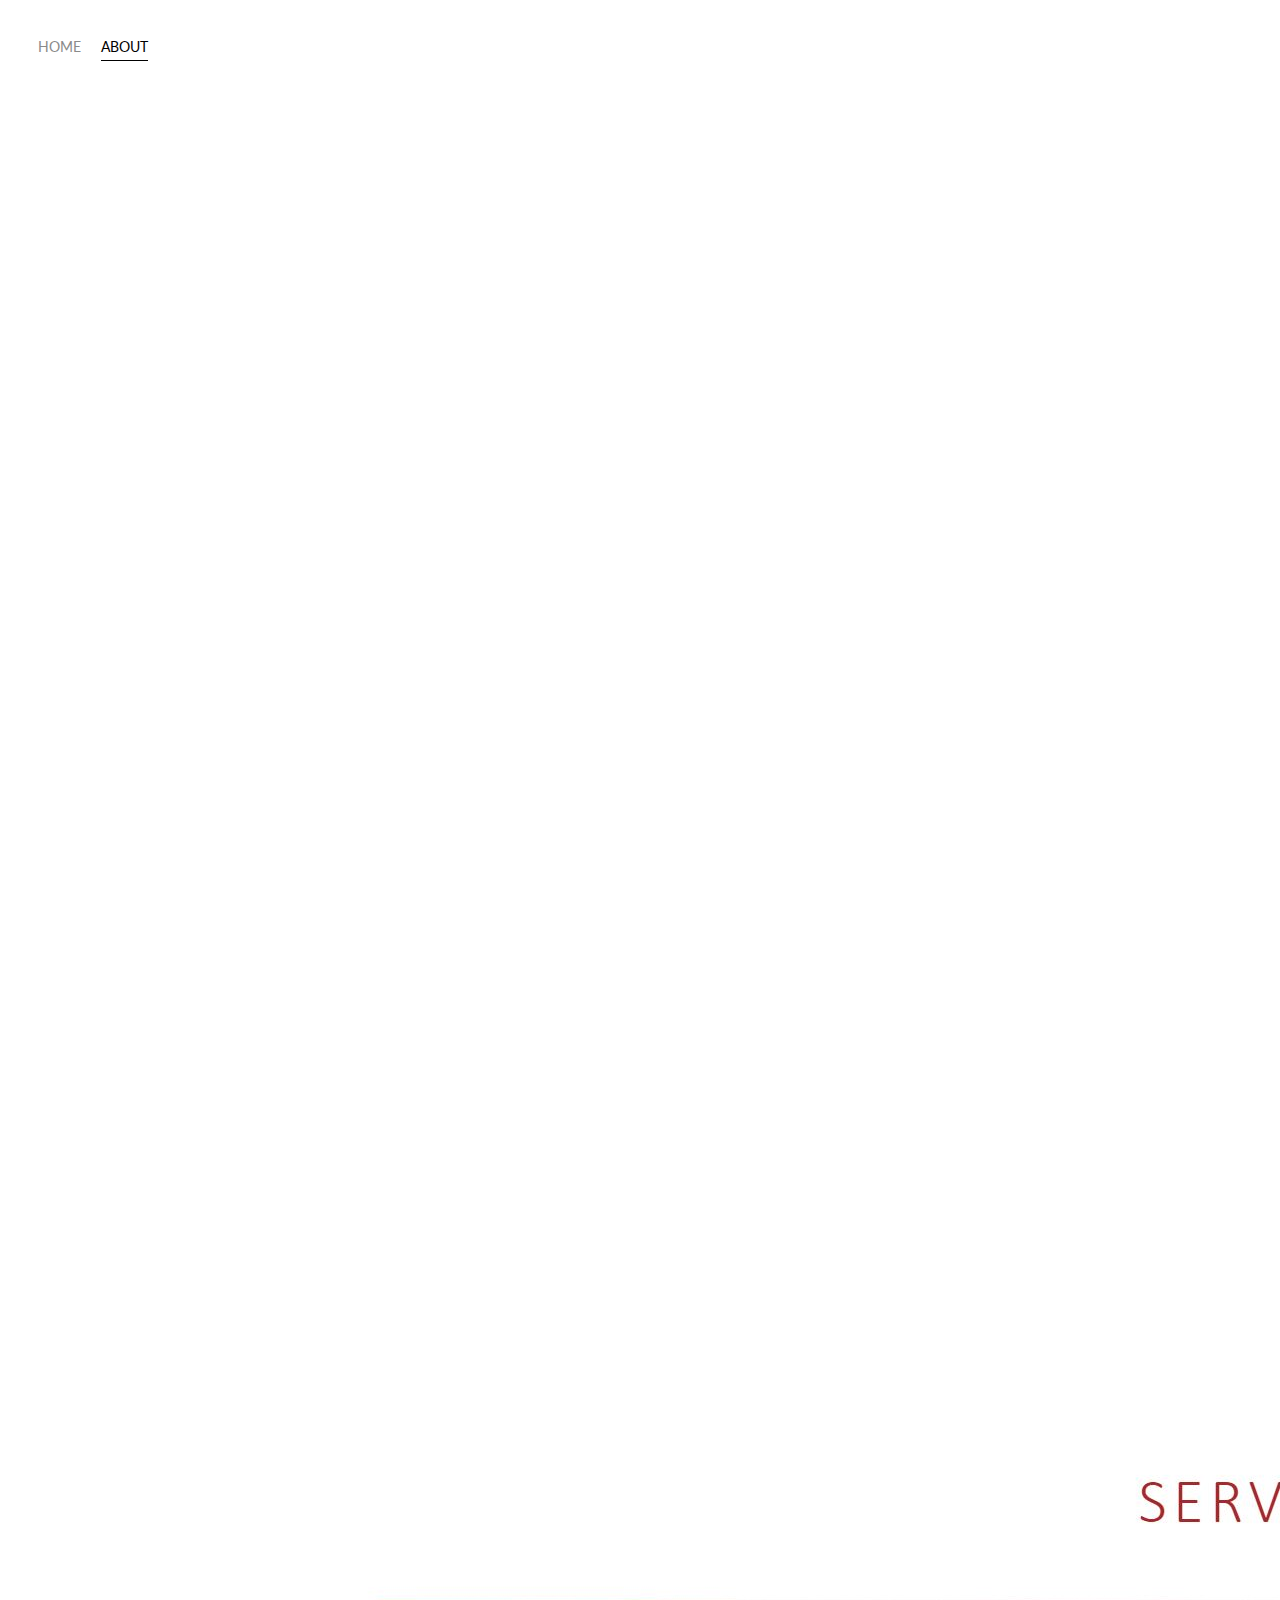
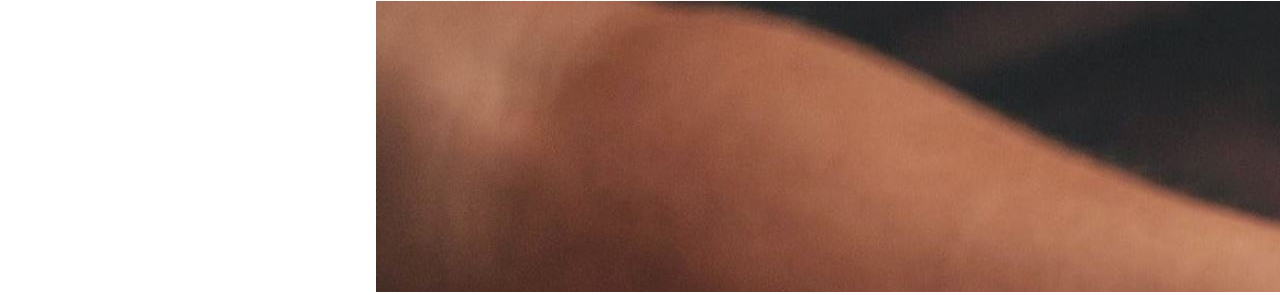
==== about.html @ 21756321 "First draft of landing page" ====
<!DOCTYPE html>
<html lang="en">
<head>
    <meta charset="UTF-8">
    <meta http-equiv="X-UA-Compatible" content="IE=edge">
    <meta name="viewport" content="width=device-width, initial-scale=1.0">
    <title>About</title>
    <link rel="preconnect" href="https://fonts.googleapis.com">
<link rel="preconnect" href="https://fonts.gstatic.com" crossorigin>
<link href="https://fonts.googleapis.com/css2?family=Lato:wght@300&display=swap" rel="stylesheet">
    <link rel="stylesheet" href="style.css">
</head>
<body>
    <div class="container">
        <div class="nav-wrapper">
            <div class="left-side">
                <div class="nav-link-wrapper">
                    <a href="index.html">Home</a>
                </div>
                <div class="nav-link-wrapper active-nav-link">
                    <a href="about.html">About</a>
                </div>
            </div>
            <div class="right-side">
                <div class="brand">
                    <div>MICHAEL BÜRGI</div>
                </div>
            </div>
        </div>

        <div class="content-wrapper">
            <div class="two-column-wrapper">
                <div class="profile-image-wrapper">
                    <img src="img/praxismans.JPG">
                </div>
                <div class="profile-content-wrapper">
                    <h1>
                        XXXXXXXXXXXXXXXXXXXXXXXXXXXXXXXX
                    </h1>
                    <p>
                        YYYYYYYYYYYYYYYYYYYYYYYYYYYYYYYYYYYYYYYYYYYYYYYYYYYYYYYY
                    </p>
                </div>
            </div>
        </div>
    </div>
</body>

</html>
---- style.css ----
/* Master styles*/
body {
  font-family: "Lato", sans-serif;
  margin: 0px;
}

.container {
  display: grid;
  grid-template-columns: 1fr;
}

/*Nav styles*/
.nav-wrapper {
  display: flex;
  justify-content: space-between;
  padding: 38px;
}

.left-side {
  display: flex;
}

.nav-wrapper > .left-side > div {
  margin-right: 20px;
  font-size: 0.9em;
  text-transform: uppercase;
}

.nav-link-wrapper {
  height: 22px;
  border-bottom: 1px solid transparent;
  transition: border-bottom 0.5s;
}

.nav-link-wrapper a {
  color: #8a8a8a;
  text-decoration: none;
  transition: color 0.5s;
}

.nav-link-wrapper:hover {
  border-bottom: 1px solid black;
}

.nav-link-wrapper a:hover {
  color: black;
}

.active-nav-link {
  border-bottom: 1px solid black;
}

.active-nav-link a {
  color: black !important;
}

/*Portfolio styles*/

.portfolio-items-wrapper {
  display: grid;
  grid-gap: 30px;
  grid-template-columns: 1fr 1fr 1fr;
}

.portfolio-item-wrapper {
  position: relative;
}

.portfolio-img-background {
  height: 300px;
  width: 100%;
  border-radius: 10px 10px 10px 10px;
  filter: grayscale(100%);
  box-shadow: 0 4px 8px 0 rgba(0, 0, 0, 0.2), 0 6px 20px 0 rgba(0, 0, 0, 0.19);
  background-size: cover;
  background-position: center;
  background-repeat: no-repeat;
}

.img-text-wrapper {
  position: absolute;
  top: 0;
  display: flex;
  flex-direction: column;
  justify-content: center;
  align-items: center;
  height: 100%;
  text-align: center;
  padding-left: 100px;
  padding-right: 100px;
}

.logo-wrapper img {
  width: 20%;
  margin-bottom: 20px;
}

.img-text-wrapper .subtitle {
  transition: 1s;
  font-weight: 600;
  color: transparent;
}

.img-text-wrapper:hover .subtitle {
  font-weight: 600;
  color: seagreen;
}

.img-darken {
  transition: 1s;
  filter: brightness(10%);
}

/*About page styles */
.two-column-wrapper {
  display: grid;
  grid-template-columns: 1fr 1fr;
}

.profile-image-wrapper img {
  width: 100;
}

.profile-content-wrapper {
  padding: 30px;
}

.profile-content-wrapper h1 {
  color: lightseagreen;
}
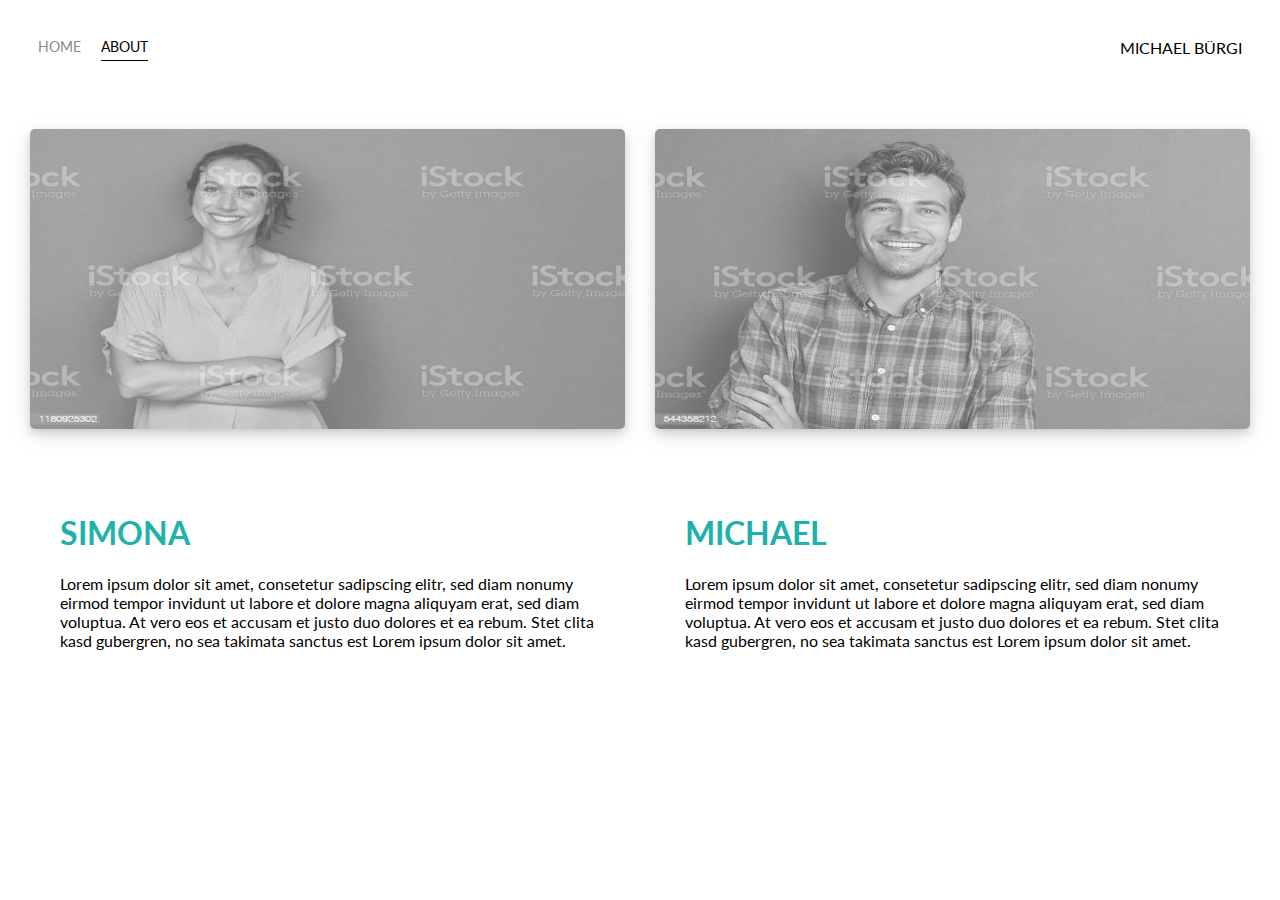
==== commit f2de7cb5: "Completed About page" ====
--- a/about.html
+++ b/about.html
@@ -31,14 +31,25 @@
         <div class="content-wrapper">
             <div class="two-column-wrapper">
                 <div class="profile-image-wrapper">
-                    <img src="img/praxismans.JPG">
+                    <img src="img/woman.jpg">
+                </div>
+                <div class="profile-image-wrapper">
+                    <img src="img/man.jpg">
                 </div>
                 <div class="profile-content-wrapper">
                     <h1>
-                        XXXXXXXXXXXXXXXXXXXXXXXXXXXXXXXX
+                        SIMONA
                     </h1>
                     <p>
-                        YYYYYYYYYYYYYYYYYYYYYYYYYYYYYYYYYYYYYYYYYYYYYYYYYYYYYYYY
+                        Lorem ipsum dolor sit amet, consetetur sadipscing elitr, sed diam nonumy eirmod tempor invidunt ut labore et dolore magna aliquyam erat, sed diam voluptua. At vero eos et accusam et justo duo dolores et ea rebum. Stet clita kasd gubergren, no sea takimata sanctus est Lorem ipsum dolor sit amet. 
+                    </p>
+                </div>
+                <div class="profile-content-wrapper">
+                    <h1>
+                        MICHAEL
+                    </h1>
+                    <p>
+                        Lorem ipsum dolor sit amet, consetetur sadipscing elitr, sed diam nonumy eirmod tempor invidunt ut labore et dolore magna aliquyam erat, sed diam voluptua. At vero eos et accusam et justo duo dolores et ea rebum. Stet clita kasd gubergren, no sea takimata sanctus est Lorem ipsum dolor sit amet.
                     </p>
                 </div>
             </div>
--- a/style.css
+++ b/style.css
@@ -59,6 +59,7 @@
 .portfolio-items-wrapper {
   display: grid;
   grid-gap: 30px;
+  margin: 30px;
   grid-template-columns: 1fr 1fr 1fr;
 }
 
@@ -69,8 +70,8 @@
 .portfolio-img-background {
   height: 300px;
   width: 100%;
-  border-radius: 10px 10px 10px 10px;
-  filter: grayscale(100%);
+  border-radius: 5px 5px 5px 5px;
+  filter: opacity(66%) grayscale(100%);
   box-shadow: 0 4px 8px 0 rgba(0, 0, 0, 0.2), 0 6px 20px 0 rgba(0, 0, 0, 0.19);
   background-size: cover;
   background-position: center;
@@ -108,17 +109,26 @@
 
 .img-darken {
   transition: 1s;
-  filter: brightness(10%);
+  filter: brightness(30%);
 }
 
 /*About page styles */
 .two-column-wrapper {
   display: grid;
+  grid-gap: 30px;
+  margin: 30px;
   grid-template-columns: 1fr 1fr;
 }
 
 .profile-image-wrapper img {
-  width: 100;
+  height: 300px;
+  width: 100%;
+  border-radius: 5px 5px 5px 5px;
+  filter: opacity(66%) grayscale(100%);
+  box-shadow: 0 4px 8px 0 rgba(0, 0, 0, 0.2), 0 6px 20px 0 rgba(0, 0, 0, 0.19);
+  background-size: cover;
+  background-position: center;
+  background-repeat: no-repeat;
 }
 
 .profile-content-wrapper {
